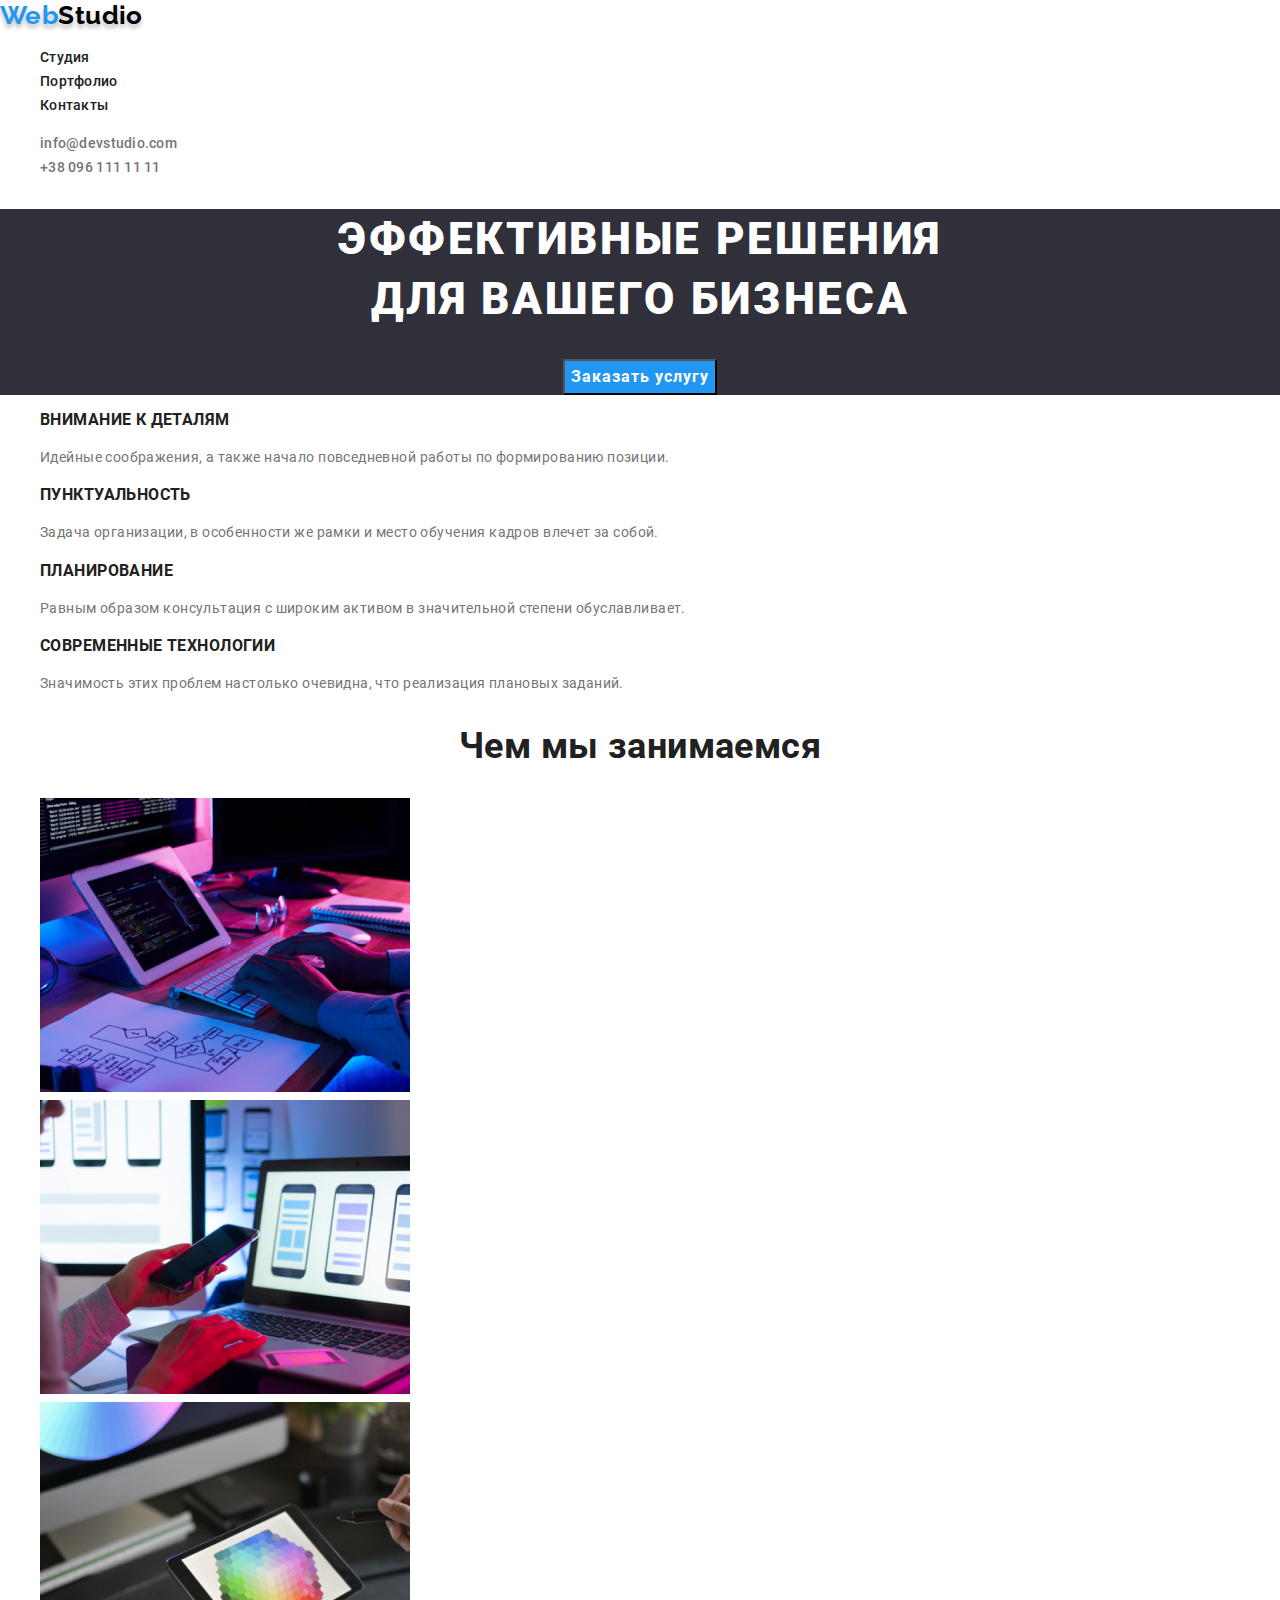
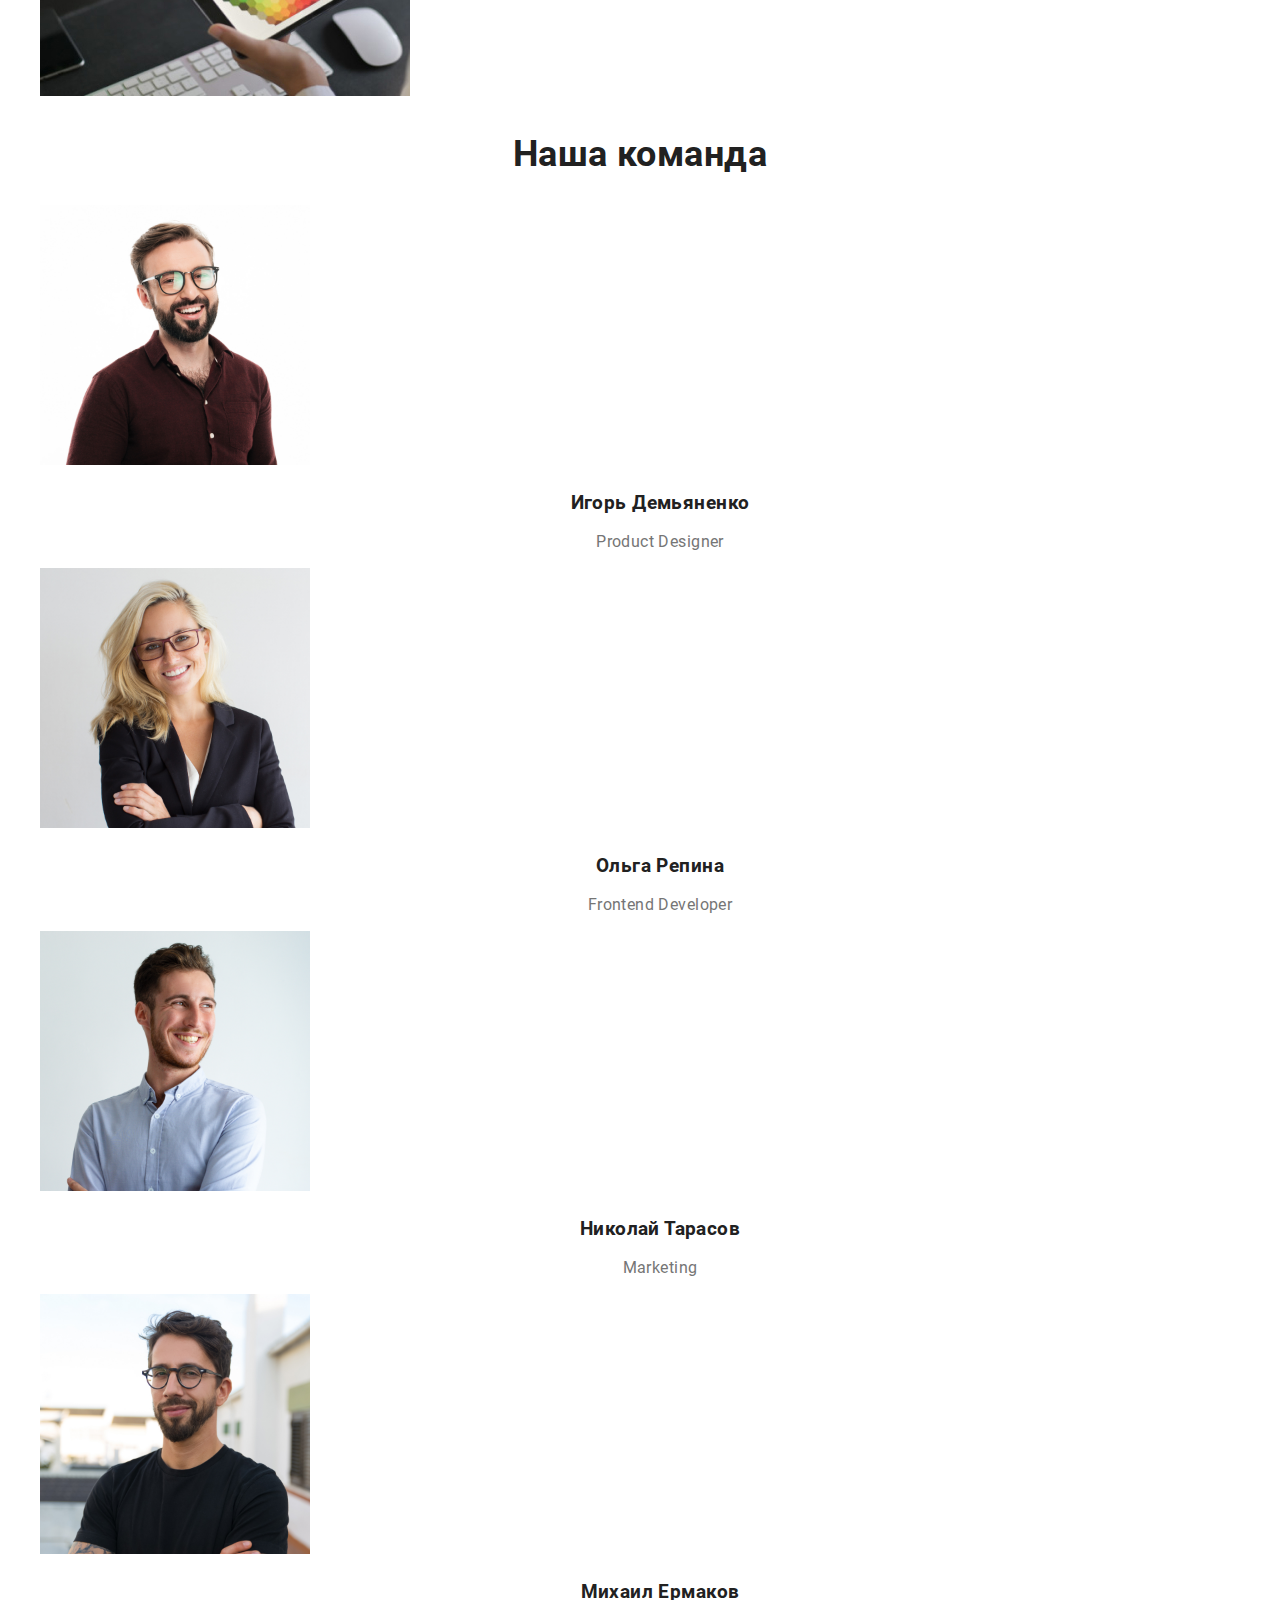
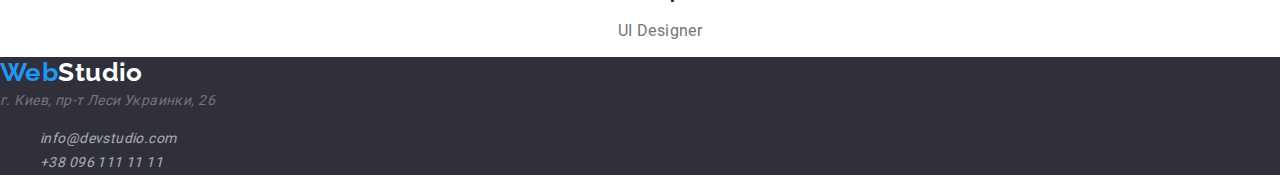
==== index.html @ 76f799db "Скопировал файлы из дз-2" ====
<!DOCTYPE html>
<html lang="ru">
  <head>
    <meta charset="UTF-8" />
    <meta name="viewport" content="width=device-width, initial-scale=1.0" />
    <title>Студия</title>
    <link href="https://fonts.googleapis.com/css2?family=Raleway:wght@700&display=swap" rel="stylesheet">
    <link rel="stylesheet" href="https://cdnjs.cloudflare.com/ajax/libs/modern-normalize/1.0.0/modern-normalize.min.css">
    <link rel="stylesheet" href="./css/styles.css">
  </head>

  <body>
    <!-- Шапка -->
    <header>
      <!-- Основная навигация -->
      <nav>
        <a class="logo header-logo" href="./index.html" lang="en"><span class="logo-part">Web</span>Studio</a>
        <ul class="menu list"> 
          <li class="menu-item"><a class="link menu-link" href="./index.html">Студия</a></li>
          <li class="menu-item"><a class="link menu-link" href="./portfolio.html">Портфолио</a></li>
          <li class="menu-item"><a class="link menu-link" href="">Контакты</a></li>
        </ul>
      </nav>
      <!-- Контакты -->
      <ul class="list">
        <li><a class="link header-contacts-links" href="mailto:info@devstudio.com">info@devstudio.com</a></li>
        <li><a class="link header-contacts-links" href="tel:+380961111111">+38 096 111 11 11</a></li>
      </ul>
    </header>
    <main>
      <!-- Заголовок -->
      <section class="hero-section">
        <h1 class="title page-title">
          Эффективные решения <br />
          для вашего бизнеса
        </h1>
        <button class="btn order-btn" type="button">Заказать услугу</button>
      </section>
      <!-- Преимущества -->
      <section>
        <h2 hidden>Приемущества</h2>

        <ul class="benefits-list list">
          <li>
            <h3 class="title benefits-item-title">Внимание к деталям</h3>
            <p class="benefits-item">
              Идейные соображения, а также начало повседневной работы по
              формированию позиции.
            </p>
          </li>
          <li>
            <h3 class="title benefits-item-title">Пунктуальность</h3>
            <p class="benefits-item">
              Задача организации, в особенности же рамки и место обучения кадров
              влечет за собой.
            </p>
          </li>
          <li>
            <h3 class="title benefits-item-title">Планирование</h3>
            <p class="benefits-item">
              Равным образом консультация с широким активом в значительной
              степени обуславливает.
            </p>
          </li>
          <li>
            <h3 class="title benefits-item-title">Современные технологии</h3>
            <p class="benefits-item">
              Значимость этих проблем настолько очевидна, что реализация
              плановых заданий.
            </p>
          </li>
        </ul>
      </section>
      <!-- Описание деятельности -->
      <section>
        <h2 class="title section-title">Чем мы занимаемся</h2>
        <ul class="list">
          <li>
            <a href=""
              ><img
                src="./images/1.jpg"
                alt="Планшет с клавиатурой"
                width="370"
            /></a>
          </li>
          <li>
            <a  href=""
              ><img src="./images/2.jpg" alt="Ноутбук" width="370"
            /></a>
          </li>
          <li>
            <a href=""
              ><img src="./images/3.jpg" alt="Маленький планшет" width="370"
            /></a>
          </li>
        </ul>
      </section>
      <!-- Наша команда -->
      <section>
        <h2 class="title section-title">Наша команда</h2>
        <ul class="list">
          <li class="member-container">
            <a href="">
              <img
                src="./images/photo1.jpg"
                alt="Фото Игоря Демьяненко"
                width="270"
              />
            </a>
            <h3 class="title member-name">Игорь Демьяненко</h3>
            <p class="member-position" lang="en">Product Designer</p>
          </li>
          <li class="member-container">
            <a href="">
              <img
                src="./images/photo2.jpg"
                alt="Фото Ольги Репиной"
                width="270"
              />
            </a>
            <h3 class="title member-name">Ольга Репина</h3>
            <p class="member-position" lang="en">Frontend Developer</p>
          </li>
          <li class="member-container">
            <a href="">
              <img
                src="./images/photo3.jpg"
                alt="Фото Николая Тарасова"
                width="270"
              />
            </a>
            <h3 class="title member-name">Николай Тарасов</h3>
            <p class="member-position" lang="en">Marketing</p>
          </li>
          <li class="member-container">
            <a href="">
              <img
                src="./images/photo4.jpg"
                alt="Фото Михаила Ермакова"
                width="270"
              />
            </a>
            <h3 class="title member-name">Михаил Ермаков</h3>
            <p class="member-position" lang="en">UI Designer</p>
          </li>
        </ul>
      </section>
    </main>
    <!-- Подвал -->
    <footer class="footer">
      <!-- Логотип -->
      <a class="logo footer-logo" href="./index.html" lang="en"><span class="logo-part">Web</span>Studio</a>
      <!-- Контакты -->
      <address>г. Киев, пр-т Леси Украинки, 26
        <ul class="list">
          <li><a class="link footer-contacts-links" href="mailto:info@devstudio.com">info@devstudio.com</a></li>
          <li><a class="link footer-contacts-links" href="tel:+380961111111">+38 096 111 11 11</a></li>
        </ul>
      </address>
    </footer>
  </body>
</html>
---- css/styles.css ----
@font-face {
  font-family: 'Roboto';
  font-style: normal;
  font-weight: 400;
  src: url('../fonts/roboto/roboto-v20-latin_cyrillic-regular.eot');
  src: local('Roboto'), local('Roboto-Regular'),
    url('../fonts/roboto/roboto-v20-latin_cyrillic-regular.eot?#iefix')
      format('embedded-opentype'),
    url('../fonts/roboto/roboto-v20-latin_cyrillic-regular.woff2')
      format('woff2'),
    url('../fonts/roboto/roboto-v20-latin_cyrillic-regular.woff') format('woff'),
    url('../fonts/roboto/roboto-v20-latin_cyrillic-regular.ttf')
      format('truetype'),
    url('../fonts/roboto/roboto-v20-latin_cyrillic-regular.svg#Roboto')
      format('svg');
}
@font-face {
  font-family: 'Roboto';
  font-style: normal;
  font-weight: 500;
  src: url('../fonts/roboto/roboto-v20-latin_cyrillic-500.eot');
  src: local('Roboto Medium'), local('Roboto-Medium'),
    url('../fonts/roboto/roboto-v20-latin_cyrillic-500.eot?#iefix')
      format('embedded-opentype'),
    url('../fonts/roboto/roboto-v20-latin_cyrillic-500.woff2') format('woff2'),
    url('../fonts/roboto/roboto-v20-latin_cyrillic-500.woff') format('woff'),
    url('../fonts/roboto/roboto-v20-latin_cyrillic-500.ttf') format('truetype'),
    url('../fonts/roboto/roboto-v20-latin_cyrillic-500.svg#Roboto')
      format('svg');
}
@font-face {
  font-family: 'Roboto';
  font-style: normal;
  font-weight: 700;
  src: url('../fonts/roboto/roboto-v20-latin_cyrillic-700.eot');
  src: local('Roboto Bold'), local('Roboto-Bold'),
    url('../fonts/roboto/roboto-v20-latin_cyrillic-700.eot?#iefix')
      format('embedded-opentype'),
    url('../fonts/roboto/roboto-v20-latin_cyrillic-700.woff2') format('woff2'),
    url('../fonts/roboto/roboto-v20-latin_cyrillic-700.woff') format('woff'),
    url('../fonts/roboto/roboto-v20-latin_cyrillic-700.ttf') format('truetype'),
    url('../fonts/roboto/roboto-v20-latin_cyrillic-700.svg#Roboto')
      format('svg');
}
@font-face {
  font-family: 'Roboto';
  font-style: normal;
  font-weight: 900;
  src: url('../fonts/roboto/roboto-v20-latin_cyrillic-900.eot');
  src: local('Roboto Black'), local('Roboto-Black'),
    url('../fonts/roboto/roboto-v20-latin_cyrillic-900.eot?#iefix')
      format('embedded-opentype'),
    url('../fonts/roboto/roboto-v20-latin_cyrillic-900.woff2') format('woff2'),
    url('../fonts/roboto/roboto-v20-latin_cyrillic-900.woff') format('woff'),
    url('../fonts/roboto/roboto-v20-latin_cyrillic-900.ttf') format('truetype'),
    url('../fonts/roboto/roboto-v20-latin_cyrillic-900.svg#Roboto')
      format('svg');
}
:root {
  --main-text-cl: #757575;
  --accent-cl: #2196f3;
  --black: #212121;
  --white: #ffffff;
  --dark-bg: #2f303a;
}
body {
  font-family: Roboto, sans-serif;
  font-size: 14px;
  line-height: 1.71;
  letter-spacing: 0.03em;
  color: var(--main-text-cl);
}
.member-container {
  font-size: 16px;
}
.member-position {
  line-height: 1.186;
  text-align: center;
}
.member-name {
  font-weight: 500;
  line-height: 1.188;
}
.portfolio-item-text {
  font-size: 16px;
  line-height: 1.875;
}
.logo {
  font-family: Raleway, sans-serif;
  font-style: normal;
  font-weight: 700;
  font-size: 26px;
  line-height: 1.192;
  text-decoration: none;
}
.logo-part {
  color: var(--accent-cl);
}
.header-logo {
  color: #000000;
  text-shadow: 0px 4px 4px rgba(0, 0, 0, 0.25);
}
.footer-logo {
  color: #ffffff;
}
.list {
  list-style: none;
}
.link {
  text-decoration: none;
  font-weight: 500;
  line-height: 1.143;
  letter-spacing: 0.02em;
  color: inherit;
}
.link:hover,
.link:focus {
  color: var(--accent-cl);
}
.menu-link {
  color: var(--black);
}
.footer-contacts-links {
  font-weight: 400;
  line-height: 1.714;
  letter-spacing: inherit;
  color: rgba(255, 255, 255, 0.6);
}
.title {
  font-weight: 700;
  color: var(--black);
  text-align: center;
}
.page-title {
  font-weight: 900;
  font-size: 44px;
  line-height: 1.364;
  letter-spacing: 0.06em;
  text-transform: uppercase;
  color: var(--white);
}
.section-title {
  font-size: 36px;
  line-height: 1.166;
}
.benefits-item-title {
  line-height: 1.143;
  text-transform: uppercase;
  text-align: left;
}
.portfolio-item-title {
  font-size: 18px;
  line-height: 2;
  text-align: left;
  letter-spacing: 0.06em;
}
.btn {
  font-family: inherit;
  font-size: 16px;
  text-align: center;
}
.order-btn {
  font-weight: 700;
  line-height: 1.875;
  background-color: var(--accent-cl);
  letter-spacing: 0.06em;
  color: var(--white);
}
.portfolio-btn {
  font-weight: 500;
  line-height: 1.62;
  letter-spacing: inherit;
  color: var(--black);
  background: #f5f4fa;
}
.portfolio-btn:hover,
.portfolio-btn:focus {
  color: var(--white);
  background-color: var(--accent-cl);
}
.footer {
  background-color: var(--dark-bg);
}
.hero-section {
  background-color: var(--dark-bg);
  text-align: center;
}
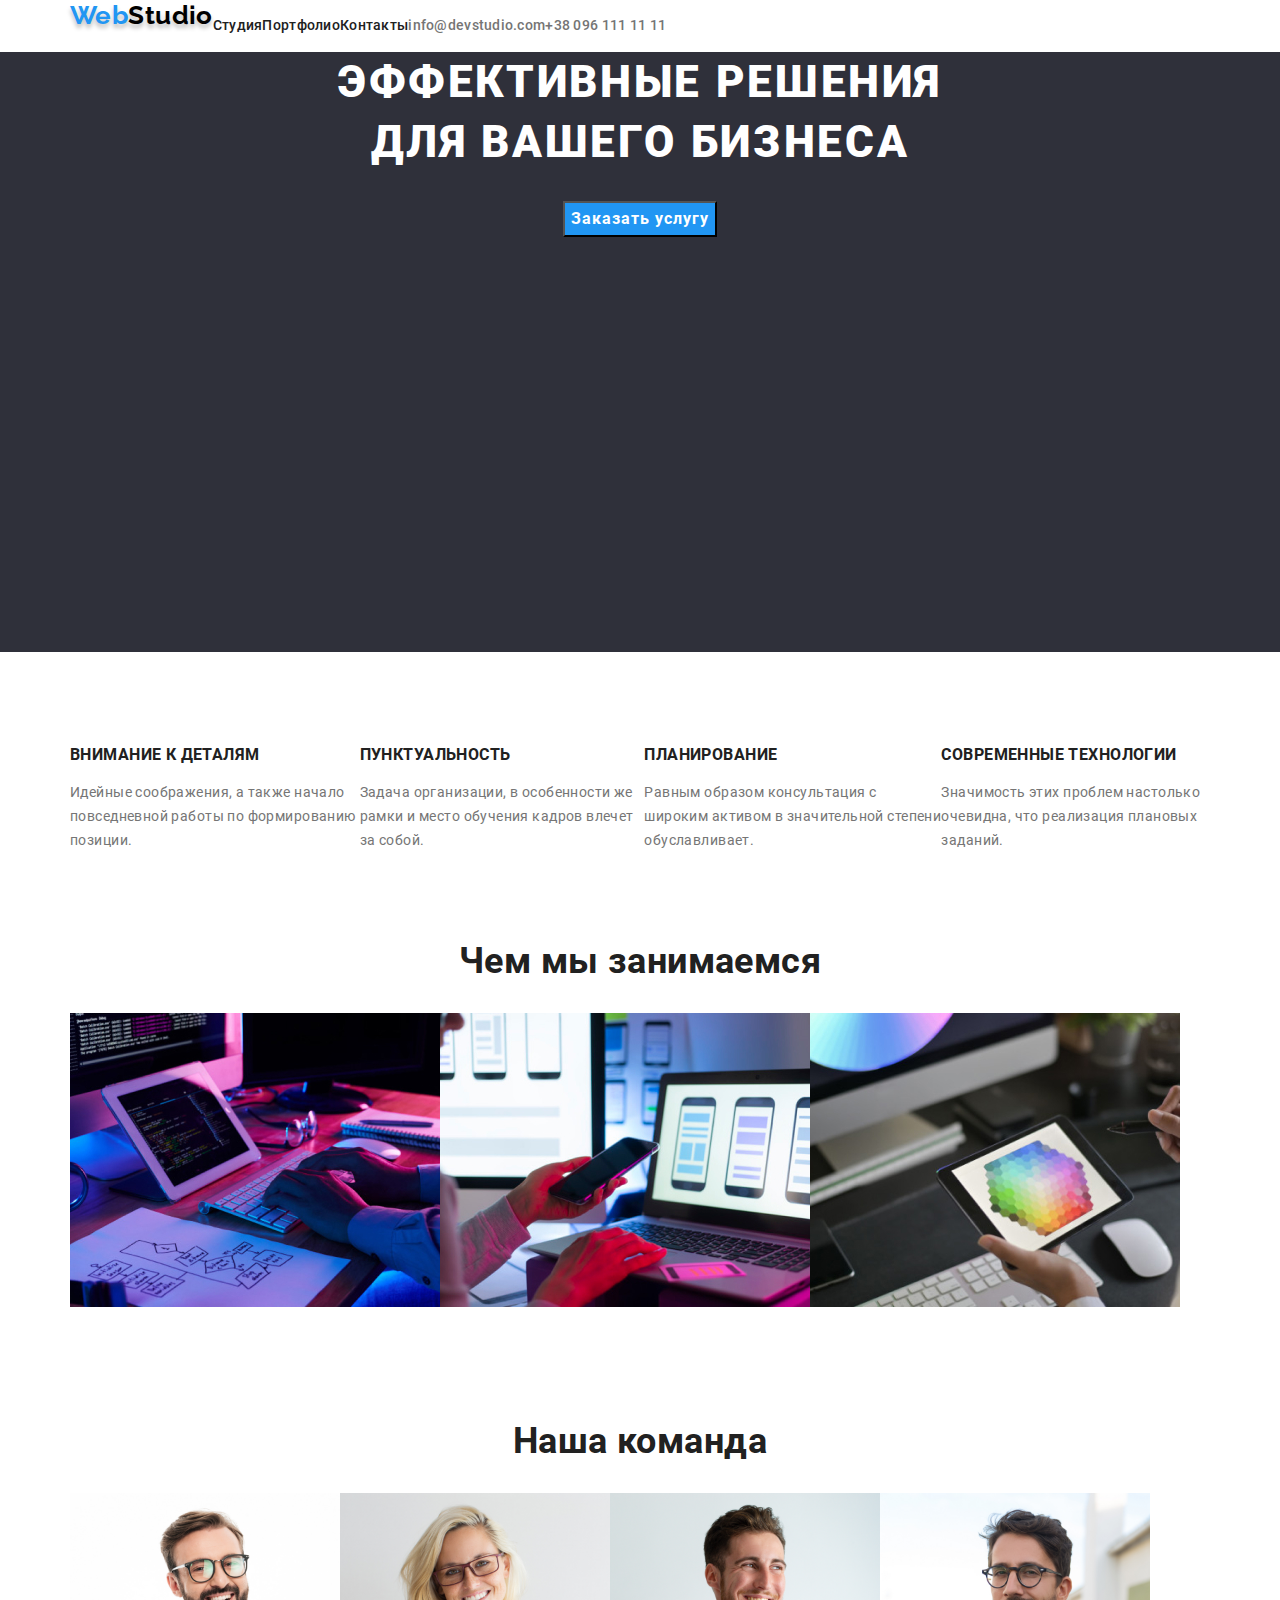
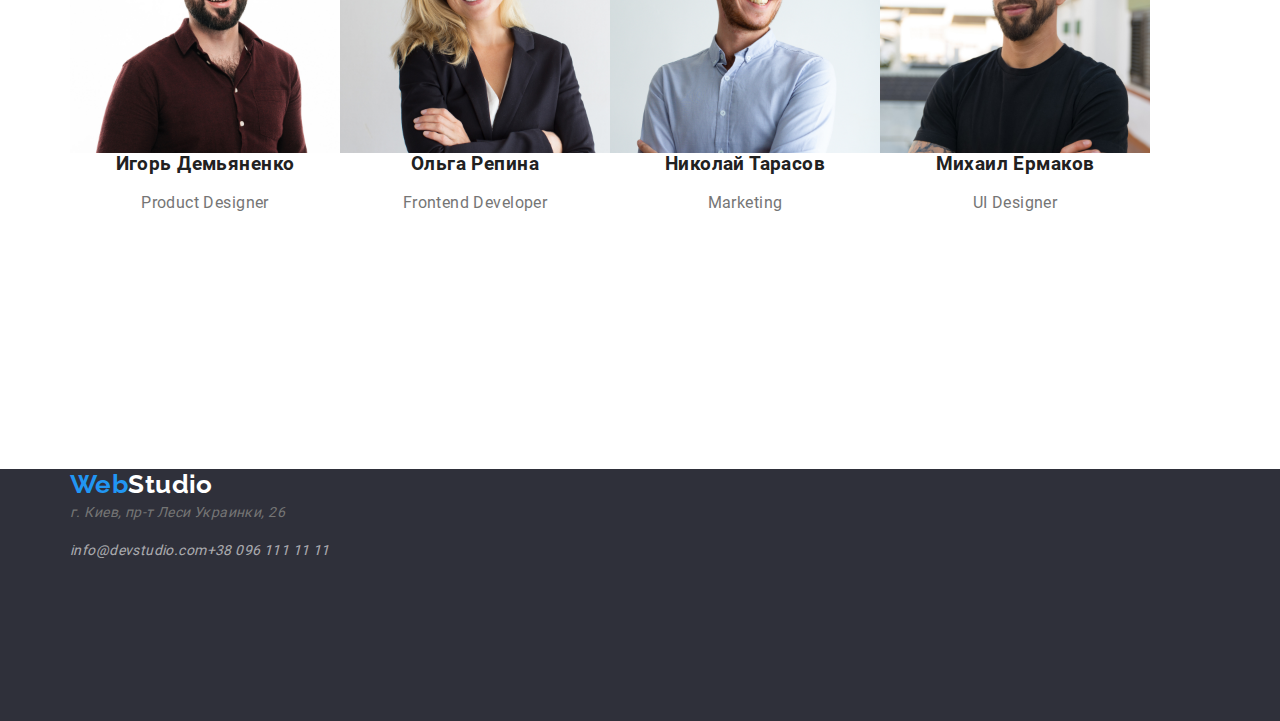
==== commit 62b1592c: "Paddings & Margins" ====
--- a/index.html
+++ b/index.html
@@ -12,151 +12,145 @@
   <body>
     <!-- Шапка -->
     <header>
-      <!-- Основная навигация -->
-      <nav>
-        <a class="logo header-logo" href="./index.html" lang="en"><span class="logo-part">Web</span>Studio</a>
-        <ul class="menu list"> 
-          <li class="menu-item"><a class="link menu-link" href="./index.html">Студия</a></li>
-          <li class="menu-item"><a class="link menu-link" href="./portfolio.html">Портфолио</a></li>
-          <li class="menu-item"><a class="link menu-link" href="">Контакты</a></li>
-        </ul>
-      </nav>
-      <!-- Контакты -->
-      <ul class="list">
-        <li><a class="link header-contacts-links" href="mailto:info@devstudio.com">info@devstudio.com</a></li>
-        <li><a class="link header-contacts-links" href="tel:+380961111111">+38 096 111 11 11</a></li>
-      </ul>
+      <div class="main-container">
+        <!-- Основная навигация -->
+        <div class="header">
+          <nav class="navigation">
+            <a class="logo header-logo" href="./index.html" lang="en"><span class="logo-part">Web</span>Studio</a>
+            <ul class="menu list">
+              <li class="menu-item"><a class="link menu-link" href="./index.html">Студия</a></li>
+              <li class="menu-item"><a class="link menu-link" href="./portfolio.html">Портфолио</a></li>
+              <li class="menu-item"><a class="link menu-link" href="">Контакты</a></li>
+            </ul>
+          </nav>
+          <!-- Контакты -->
+          <ul class="list">
+            <li><a class="link header-contacts-links" href="mailto:info@devstudio.com">info@devstudio.com</a></li>
+            <li><a class="link header-contacts-links" href="tel:+380961111111">+38 096 111 11 11</a></li>
+          </ul>
+        </div>
+      </div>
+      
     </header>
     <main>
       <!-- Заголовок -->
       <section class="hero-section">
-        <h1 class="title page-title">
-          Эффективные решения <br />
-          для вашего бизнеса
-        </h1>
-        <button class="btn order-btn" type="button">Заказать услугу</button>
+        <div class="main-container">
+          <h1 class="title page-title">
+            Эффективные решения <br />
+            для вашего бизнеса
+          </h1>
+          <button class="btn order-btn" type="button">Заказать услугу</button>
+        </div>
       </section>
-      <!-- Преимущества -->
-      <section>
-        <h2 hidden>Приемущества</h2>
-
-        <ul class="benefits-list list">
-          <li>
-            <h3 class="title benefits-item-title">Внимание к деталям</h3>
-            <p class="benefits-item">
-              Идейные соображения, а также начало повседневной работы по
-              формированию позиции.
-            </p>
-          </li>
-          <li>
-            <h3 class="title benefits-item-title">Пунктуальность</h3>
-            <p class="benefits-item">
-              Задача организации, в особенности же рамки и место обучения кадров
-              влечет за собой.
-            </p>
-          </li>
-          <li>
-            <h3 class="title benefits-item-title">Планирование</h3>
-            <p class="benefits-item">
-              Равным образом консультация с широким активом в значительной
-              степени обуславливает.
-            </p>
-          </li>
-          <li>
-            <h3 class="title benefits-item-title">Современные технологии</h3>
-            <p class="benefits-item">
-              Значимость этих проблем настолько очевидна, что реализация
-              плановых заданий.
-            </p>
-          </li>
-        </ul>
+          <!-- Преимущества -->
+      <section class="benefits-section">
+        <div class="main-container">
+          <h2 hidden>Приемущества</h2>
+          
+          <ul class="benefits-list list">
+            <li>
+              <h3 class="title benefits-item-title">Внимание к деталям</h3>
+              <p class="benefits-item">
+                Идейные соображения, а также начало повседневной работы по
+                формированию позиции.
+              </p>
+            </li>
+            <li>
+              <h3 class="title benefits-item-title">Пунктуальность</h3>
+              <p class="benefits-item">
+                Задача организации, в особенности же рамки и место обучения кадров
+                влечет за собой.
+              </p>
+            </li>
+            <li>
+              <h3 class="title benefits-item-title">Планирование</h3>
+              <p class="benefits-item">
+                Равным образом консультация с широким активом в значительной
+                степени обуславливает.
+              </p>
+            </li>
+            <li>
+              <h3 class="title benefits-item-title">Современные технологии</h3>
+              <p class="benefits-item">
+                Значимость этих проблем настолько очевидна, что реализация
+                плановых заданий.
+              </p>
+            </li>
+          </ul>
       </section>
       <!-- Описание деятельности -->
-      <section>
-        <h2 class="title section-title">Чем мы занимаемся</h2>
-        <ul class="list">
-          <li>
-            <a href=""
-              ><img
-                src="./images/1.jpg"
-                alt="Планшет с клавиатурой"
-                width="370"
-            /></a>
-          </li>
-          <li>
-            <a  href=""
-              ><img src="./images/2.jpg" alt="Ноутбук" width="370"
-            /></a>
-          </li>
-          <li>
-            <a href=""
-              ><img src="./images/3.jpg" alt="Маленький планшет" width="370"
-            /></a>
-          </li>
-        </ul>
+      <section class="duty-section">
+        <div class="main-container">
+            <h2 class="title section-title">Чем мы занимаемся</h2>
+            <ul class="list">
+              <li>
+                <a href=""><img src="./images/1.jpg" alt="Планшет с клавиатурой" width="370" /></a>
+              </li>
+              <li>
+                <a href=""><img src="./images/2.jpg" alt="Ноутбук" width="370" /></a>
+              </li>
+              <li>
+                <a href=""><img src="./images/3.jpg" alt="Маленький планшет" width="370" /></a>
+              </li>
+            </ul>
+        </div>
+      
       </section>
+      </div>
+
       <!-- Наша команда -->
-      <section>
-        <h2 class="title section-title">Наша команда</h2>
-        <ul class="list">
-          <li class="member-container">
-            <a href="">
-              <img
-                src="./images/photo1.jpg"
-                alt="Фото Игоря Демьяненко"
-                width="270"
-              />
-            </a>
-            <h3 class="title member-name">Игорь Демьяненко</h3>
-            <p class="member-position" lang="en">Product Designer</p>
-          </li>
-          <li class="member-container">
-            <a href="">
-              <img
-                src="./images/photo2.jpg"
-                alt="Фото Ольги Репиной"
-                width="270"
-              />
-            </a>
-            <h3 class="title member-name">Ольга Репина</h3>
-            <p class="member-position" lang="en">Frontend Developer</p>
-          </li>
-          <li class="member-container">
-            <a href="">
-              <img
-                src="./images/photo3.jpg"
-                alt="Фото Николая Тарасова"
-                width="270"
-              />
-            </a>
-            <h3 class="title member-name">Николай Тарасов</h3>
-            <p class="member-position" lang="en">Marketing</p>
-          </li>
-          <li class="member-container">
-            <a href="">
-              <img
-                src="./images/photo4.jpg"
-                alt="Фото Михаила Ермакова"
-                width="270"
-              />
-            </a>
-            <h3 class="title member-name">Михаил Ермаков</h3>
-            <p class="member-position" lang="en">UI Designer</p>
-          </li>
-        </ul>
+      <section class="team-section">
+        <div class="main-container">
+          <h2 class="title section-title">Наша команда</h2>
+          <ul class="list">
+            <li class="member-container">
+              <a href="">
+                <img src="./images/photo1.jpg" alt="Фото Игоря Демьяненко" width="270" />
+              </a>
+              <h3 class="title member-name">Игорь Демьяненко</h3>
+              <p class="member-position" lang="en">Product Designer</p>
+            </li>
+            <li class="member-container">
+              <a href="">
+                <img src="./images/photo2.jpg" alt="Фото Ольги Репиной" width="270" />
+              </a>
+              <h3 class="title member-name">Ольга Репина</h3>
+              <p class="member-position" lang="en">Frontend Developer</p>
+            </li>
+            <li class="member-container">
+              <a href="">
+                <img src="./images/photo3.jpg" alt="Фото Николая Тарасова" width="270" />
+              </a>
+              <h3 class="title member-name">Николай Тарасов</h3>
+              <p class="member-position" lang="en">Marketing</p>
+            </li>
+            <li class="member-container">
+              <a href="">
+                <img src="./images/photo4.jpg" alt="Фото Михаила Ермакова" width="270" />
+              </a>
+              <h3 class="title member-name">Михаил Ермаков</h3>
+              <p class="member-position" lang="en">UI Designer</p>
+            </li>
+          </ul>
+        </div>
+        
       </section>
     </main>
     <!-- Подвал -->
     <footer class="footer">
-      <!-- Логотип -->
-      <a class="logo footer-logo" href="./index.html" lang="en"><span class="logo-part">Web</span>Studio</a>
-      <!-- Контакты -->
-      <address>г. Киев, пр-т Леси Украинки, 26
-        <ul class="list">
-          <li><a class="link footer-contacts-links" href="mailto:info@devstudio.com">info@devstudio.com</a></li>
-          <li><a class="link footer-contacts-links" href="tel:+380961111111">+38 096 111 11 11</a></li>
-        </ul>
-      </address>
-    </footer>
+      <div class="main-container">
+        <!-- Логотип -->
+        <a class="logo footer-logo" href="./index.html" lang="en"><span class="logo-part">Web</span>Studio</a>
+        <!-- Контакты -->
+        <address>г. Киев, пр-т Леси Украинки, 26
+          <ul class="list">
+            <li><a class="link footer-contacts-links" href="mailto:info@devstudio.com">info@devstudio.com</a></li>
+            <li><a class="link footer-contacts-links" href="tel:+380961111111">+38 096 111 11 11</a></li>
+          </ul>
+        </address>
+        </footer>
+      </div>
+      
   </body>
 </html>
--- a/css/styles.css
+++ b/css/styles.css
@@ -56,6 +56,28 @@
     url('../fonts/roboto/roboto-v20-latin_cyrillic-900.svg#Roboto')
       format('svg');
 }
+html {
+  box-sizing: border-box;
+}
+*,
+*::before,
+*::after {
+  box-sizing: inherit;
+}
+img {
+  display: block;
+  max-width: 100%;
+  height: auto;
+}
+h1,
+h2,
+h3,
+h4,
+h5,
+h6,
+p {
+  margin-top: 0;
+}
 :root {
   --main-text-cl: #757575;
   --accent-cl: #2196f3;
@@ -64,12 +86,49 @@
   --dark-bg: #2f303a;
 }
 body {
+  margin: 0px;
   font-family: Roboto, sans-serif;
   font-size: 14px;
   line-height: 1.71;
   letter-spacing: 0.03em;
   color: var(--main-text-cl);
 }
+.main-container {
+  width: 1170px;
+  margin-right: auto;
+  margin-left: auto;
+  padding-right: 15px;
+  padding-left: 15px;
+}
+.header {
+  display: flex;
+  flex-direction: row;
+}
+.navigation {
+  display: flex;
+}
+.hero-section {
+  background-color: var(--dark-bg);
+  text-align: center;
+  height: 600px;
+  margin-bottom: 94px;
+}
+.benefits-section {
+  height: 101px;
+  margin-bottom: 94px;
+}
+.duty-section {
+  height: 386px;
+  margin-bottom: 94px;
+}
+.team-section {
+  height: 648px;
+  margin-bottom: 0px;
+}
+.footer {
+  height: 252px;
+  background-color: var(--dark-bg);
+}
 .member-container {
   font-size: 16px;
 }
@@ -104,7 +163,9 @@
   color: #ffffff;
 }
 .list {
+  display: flex;
   list-style: none;
+  padding: 0px;
 }
 .link {
   text-decoration: none;
@@ -155,6 +216,7 @@
   letter-spacing: 0.06em;
 }
 .btn {
+  display: inline-block;
   font-family: inherit;
   font-size: 16px;
   text-align: center;
@@ -178,10 +240,3 @@
   color: var(--white);
   background-color: var(--accent-cl);
 }
-.footer {
-  background-color: var(--dark-bg);
-}
-.hero-section {
-  background-color: var(--dark-bg);
-  text-align: center;
-}
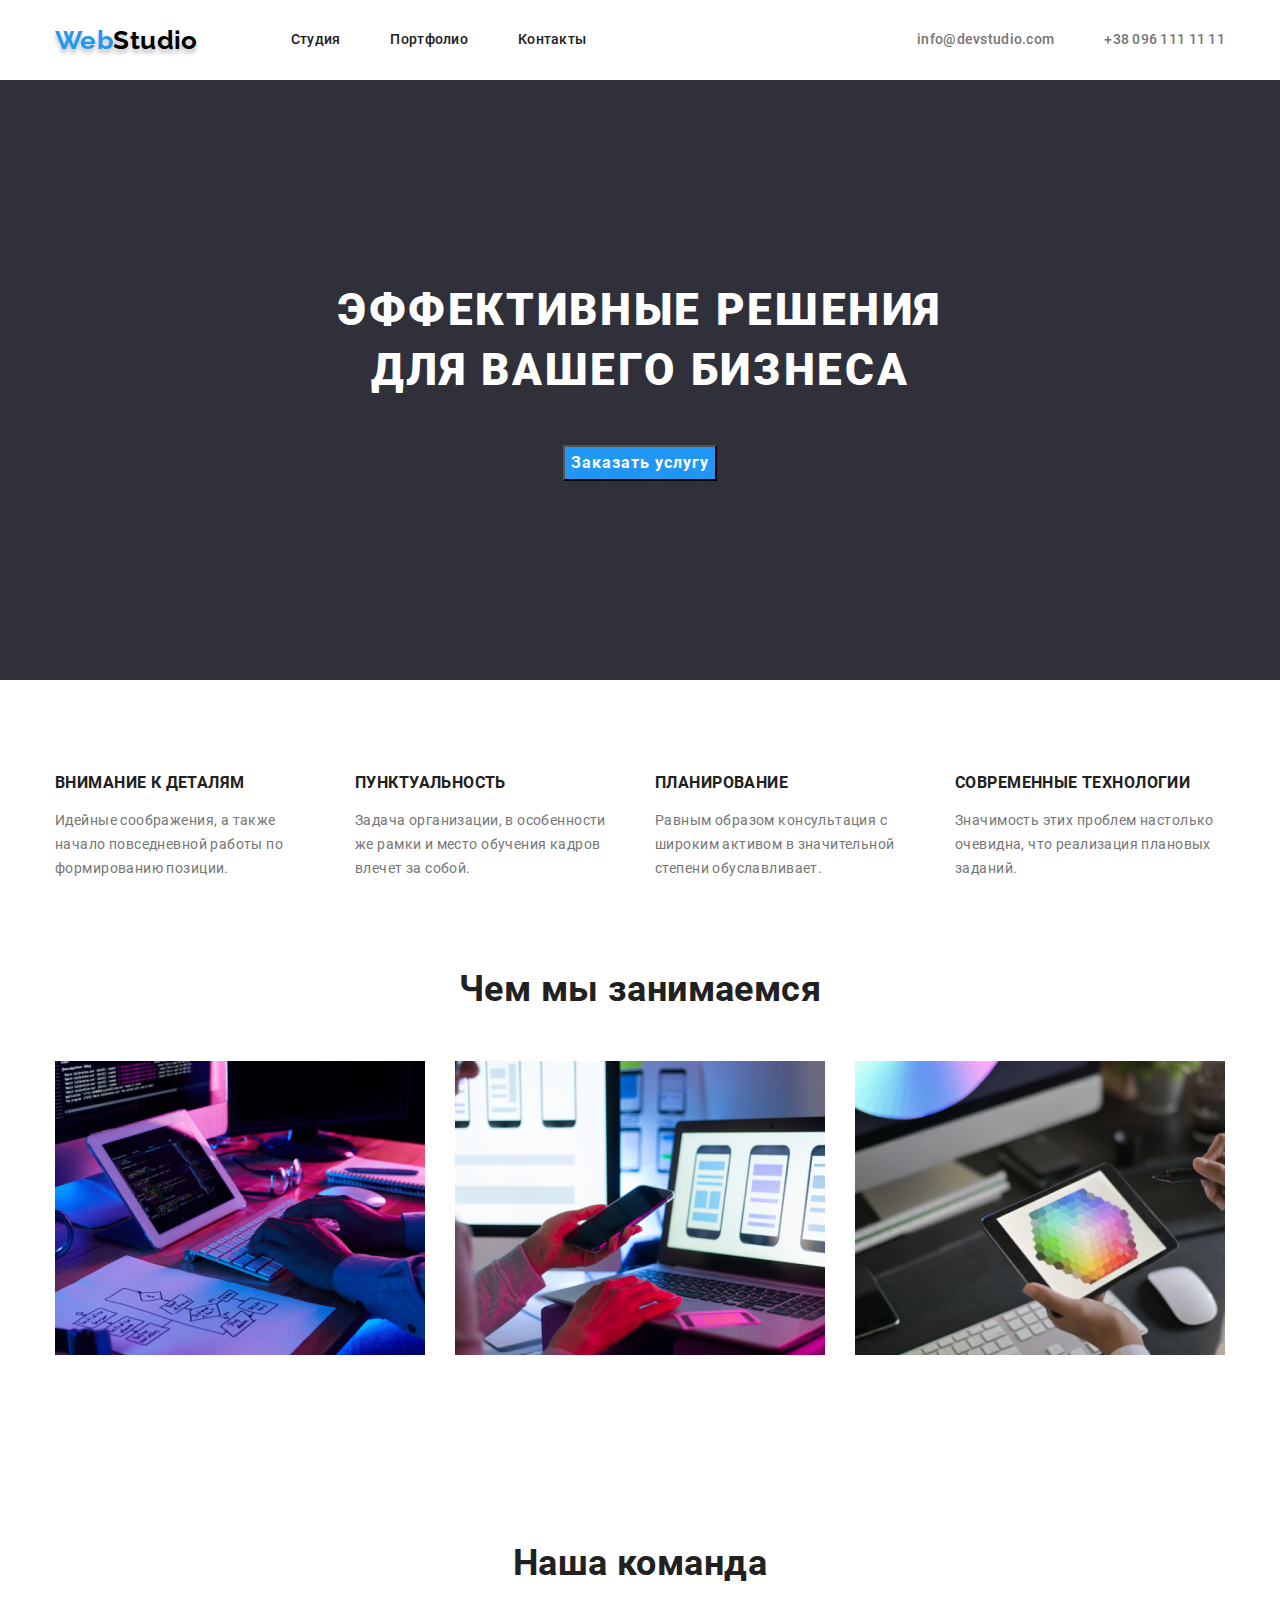
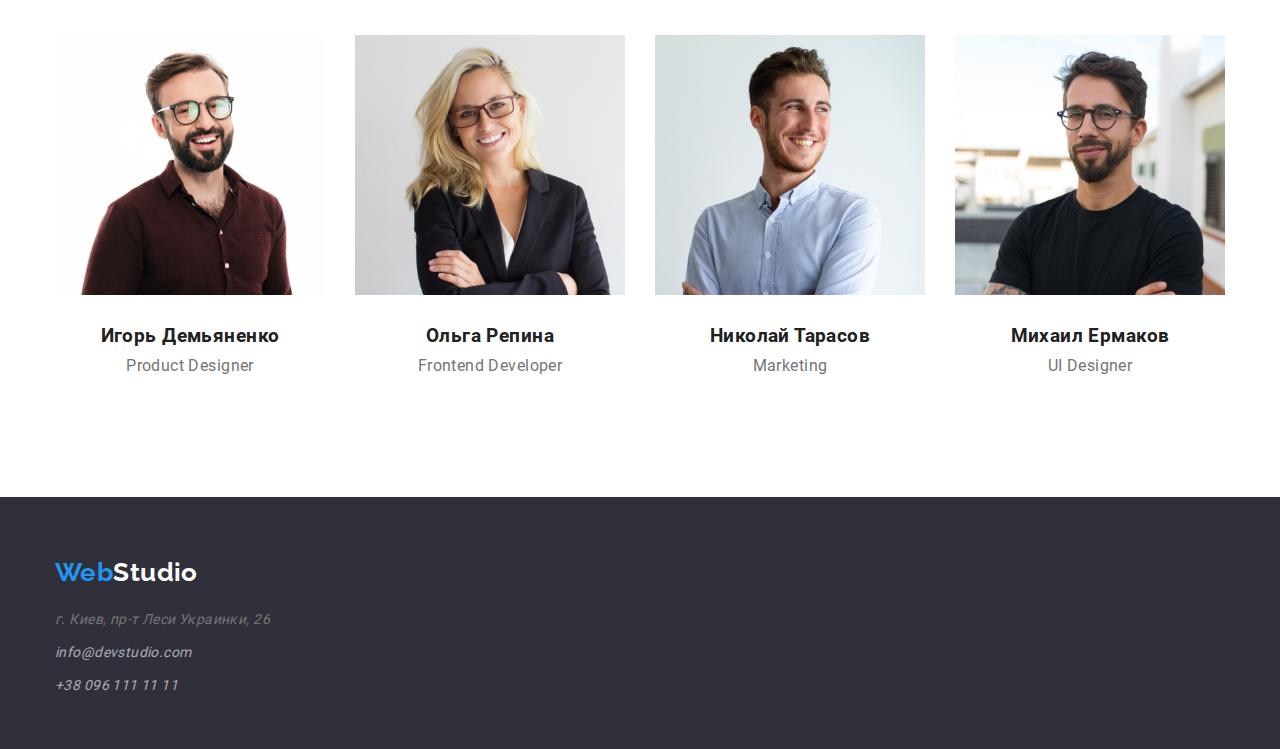
==== commit 3fcc858e: "Черновик-1" ====
--- a/index.html
+++ b/index.html
@@ -12,9 +12,8 @@
   <body>
     <!-- Шапка -->
     <header>
-      <div class="main-container">
+      <div class="container header">
         <!-- Основная навигация -->
-        <div class="header">
           <nav class="navigation">
             <a class="logo header-logo" href="./index.html" lang="en"><span class="logo-part">Web</span>Studio</a>
             <ul class="menu list">
@@ -24,18 +23,17 @@
             </ul>
           </nav>
           <!-- Контакты -->
-          <ul class="list">
-            <li><a class="link header-contacts-links" href="mailto:info@devstudio.com">info@devstudio.com</a></li>
-            <li><a class="link header-contacts-links" href="tel:+380961111111">+38 096 111 11 11</a></li>
+          <ul class="list header-contacts">
+            <li class="contacts-item"><a class="link header-contacts-links" href="mailto:info@devstudio.com">info@devstudio.com</a></li>
+            <li class="contacts-item"><a class="link header-contacts-links" href="tel:+380961111111">+38 096 111 11 11</a></li>
           </ul>
         </div>
-      </div>
       
     </header>
     <main>
       <!-- Заголовок -->
       <section class="hero-section">
-        <div class="main-container">
+        <div class="container hero-container">
           <h1 class="title page-title">
             Эффективные решения <br />
             для вашего бизнеса
@@ -45,32 +43,32 @@
       </section>
           <!-- Преимущества -->
       <section class="benefits-section">
-        <div class="main-container">
+        <div class="container">
           <h2 hidden>Приемущества</h2>
           
           <ul class="benefits-list list">
-            <li>
+            <li class="item">
               <h3 class="title benefits-item-title">Внимание к деталям</h3>
               <p class="benefits-item">
                 Идейные соображения, а также начало повседневной работы по
                 формированию позиции.
               </p>
             </li>
-            <li>
+            <li class="item">
               <h3 class="title benefits-item-title">Пунктуальность</h3>
               <p class="benefits-item">
                 Задача организации, в особенности же рамки и место обучения кадров
                 влечет за собой.
               </p>
             </li>
-            <li>
+            <li class="item">
               <h3 class="title benefits-item-title">Планирование</h3>
               <p class="benefits-item">
                 Равным образом консультация с широким активом в значительной
                 степени обуславливает.
               </p>
             </li>
-            <li>
+            <li class="item">
               <h3 class="title benefits-item-title">Современные технологии</h3>
               <p class="benefits-item">
                 Значимость этих проблем настолько очевидна, что реализация
@@ -81,16 +79,16 @@
       </section>
       <!-- Описание деятельности -->
       <section class="duty-section">
-        <div class="main-container">
-            <h2 class="title section-title">Чем мы занимаемся</h2>
-            <ul class="list">
-              <li>
+        <div class="container">
+            <h2 class="title section-title duty-title">Чем мы занимаемся</h2>
+            <ul class="duty-list list">
+              <li class="item">
                 <a href=""><img src="./images/1.jpg" alt="Планшет с клавиатурой" width="370" /></a>
               </li>
-              <li>
+              <li class="item">
                 <a href=""><img src="./images/2.jpg" alt="Ноутбук" width="370" /></a>
               </li>
-              <li>
+              <li class="item">
                 <a href=""><img src="./images/3.jpg" alt="Маленький планшет" width="370" /></a>
               </li>
             </ul>
@@ -101,33 +99,33 @@
 
       <!-- Наша команда -->
       <section class="team-section">
-        <div class="main-container">
-          <h2 class="title section-title">Наша команда</h2>
-          <ul class="list">
-            <li class="member-container">
-              <a href="">
-                <img src="./images/photo1.jpg" alt="Фото Игоря Демьяненко" width="270" />
+        <div class="container">
+          <h2 class="title section-title team-title">Наша команда</h2>
+          <ul class="list members-list">
+            <li class="member-item">
+              <a href="" >
+                <img class="member-foto" src="./images/photo1.jpg" alt="Фото Игоря Демьяненко" width="270" />
               </a>
               <h3 class="title member-name">Игорь Демьяненко</h3>
               <p class="member-position" lang="en">Product Designer</p>
             </li>
-            <li class="member-container">
+            <li class="member-item">
               <a href="">
-                <img src="./images/photo2.jpg" alt="Фото Ольги Репиной" width="270" />
+                <img class="member-foto" src="./images/photo2.jpg" alt="Фото Ольги Репиной" width="270" />
               </a>
               <h3 class="title member-name">Ольга Репина</h3>
               <p class="member-position" lang="en">Frontend Developer</p>
             </li>
-            <li class="member-container">
+            <li class="member-item">
               <a href="">
-                <img src="./images/photo3.jpg" alt="Фото Николая Тарасова" width="270" />
+                <img class="member-foto" src="./images/photo3.jpg" alt="Фото Николая Тарасова" width="270" />
               </a>
               <h3 class="title member-name">Николай Тарасов</h3>
               <p class="member-position" lang="en">Marketing</p>
             </li>
-            <li class="member-container">
+            <li class="member-item">
               <a href="">
-                <img src="./images/photo4.jpg" alt="Фото Михаила Ермакова" width="270" />
+                <img class="member-foto" src="./images/photo4.jpg" alt="Фото Михаила Ермакова" width="270" />
               </a>
               <h3 class="title member-name">Михаил Ермаков</h3>
               <p class="member-position" lang="en">UI Designer</p>
@@ -139,14 +137,14 @@
     </main>
     <!-- Подвал -->
     <footer class="footer">
-      <div class="main-container">
+      <div class="container">
         <!-- Логотип -->
         <a class="logo footer-logo" href="./index.html" lang="en"><span class="logo-part">Web</span>Studio</a>
         <!-- Контакты -->
-        <address>г. Киев, пр-т Леси Украинки, 26
-          <ul class="list">
-            <li><a class="link footer-contacts-links" href="mailto:info@devstudio.com">info@devstudio.com</a></li>
-            <li><a class="link footer-contacts-links" href="tel:+380961111111">+38 096 111 11 11</a></li>
+        <address><span class="adress">г. Киев, пр-т Леси Украинки, 26</span>
+          <ul class="list footer-contacts">
+            <li class="item"><a class="link footer-contacts-links" href="mailto:info@devstudio.com">info@devstudio.com</a></li>
+            <li class="item"><a class="link footer-contacts-links" href="tel:+380961111111">+38 096 111 11 11</a></li>
           </ul>
         </address>
         </footer>
--- a/css/styles.css
+++ b/css/styles.css
@@ -93,8 +93,14 @@
   letter-spacing: 0.03em;
   color: var(--main-text-cl);
 }
-.main-container {
-  width: 1170px;
+.list {
+  display: flex;
+  list-style: none;
+  padding: 0px;
+  margin: 0px;
+}
+.container {
+  width: 1200px;
   margin-right: auto;
   margin-left: auto;
   padding-right: 15px;
@@ -102,10 +108,25 @@
 }
 .header {
   display: flex;
-  flex-direction: row;
+  align-items: center;
+  height: 80px;
 }
 .navigation {
   display: flex;
+  align-items: center;
+}
+.menu-item:not(:last-child) {
+  margin-right: 50px;
+}
+.header-contacts {
+  margin-left: auto;
+}
+.contacts-item:not(:last-child) {
+  margin-right: 50px;
+}
+.hero-container {
+  padding-top: 200px;
+  padding-bottom: 200px;
 }
 .hero-section {
   background-color: var(--dark-bg);
@@ -114,22 +135,60 @@
   margin-bottom: 94px;
 }
 .benefits-section {
+  display: flex;
+  margin-top: 0px;
+  margin-bottom: 94px;
+}
+.benefits-list .item {
+  width: 270px;
   height: 101px;
-  margin-bottom: 94px;
+}
+.benefits-list .item:not(:last-child) {
+  margin-right: 30px;
 }
 .duty-section {
   height: 386px;
   margin-bottom: 94px;
 }
+.duty-list {
+  display: flex;
+  justify-content: center;
+}
+.duty-list .item:not(:last-child) {
+  margin-right: 30px;
+}
+.duty-title {
+  margin-bottom: 50px;
+}
 .team-section {
   height: 648px;
   margin-bottom: 0px;
 }
+.members-list {
+  display: flex;
+  justify-content: center;
+}
+.member-item:not(:last-child) {
+  margin-right: 30px;
+}
+.team-title {
+  padding-top: 94px;
+  margin-bottom: 50px;
+}
+.member-foto {
+  margin-bottom: 30px;
+}
+.member-name {
+  margin-bottom: 10px;
+}
+.member-position {
+  margin-bottom: 30px;
+}
 .footer {
   height: 252px;
   background-color: var(--dark-bg);
 }
-.member-container {
+.member-item {
   font-size: 16px;
 }
 .member-position {
@@ -156,17 +215,17 @@
   color: var(--accent-cl);
 }
 .header-logo {
+  margin-right: 93px;
   color: #000000;
   text-shadow: 0px 4px 4px rgba(0, 0, 0, 0.25);
 }
 .footer-logo {
-  color: #ffffff;
-}
-.list {
-  display: flex;
-  list-style: none;
-  padding: 0px;
-}
+  display: block;
+  color: var(--white);
+  padding-top: 60px;
+  margin-bottom: 20px;
+}
+
 .link {
   text-decoration: none;
   font-weight: 500;
@@ -187,12 +246,25 @@
   letter-spacing: inherit;
   color: rgba(255, 255, 255, 0.6);
 }
+.footer-contacts .item:not(:last-child) {
+  margin-bottom: 9px;
+}
+.footer-contacts {
+  display: block;
+  margin-bottom: 60px;
+}
+.adress {
+  display: block;
+  margin-bottom: 9px;
+}
 .title {
   font-weight: 700;
   color: var(--black);
   text-align: center;
 }
 .page-title {
+  margin-bottom: 45px;
+
   font-weight: 900;
   font-size: 44px;
   line-height: 1.364;
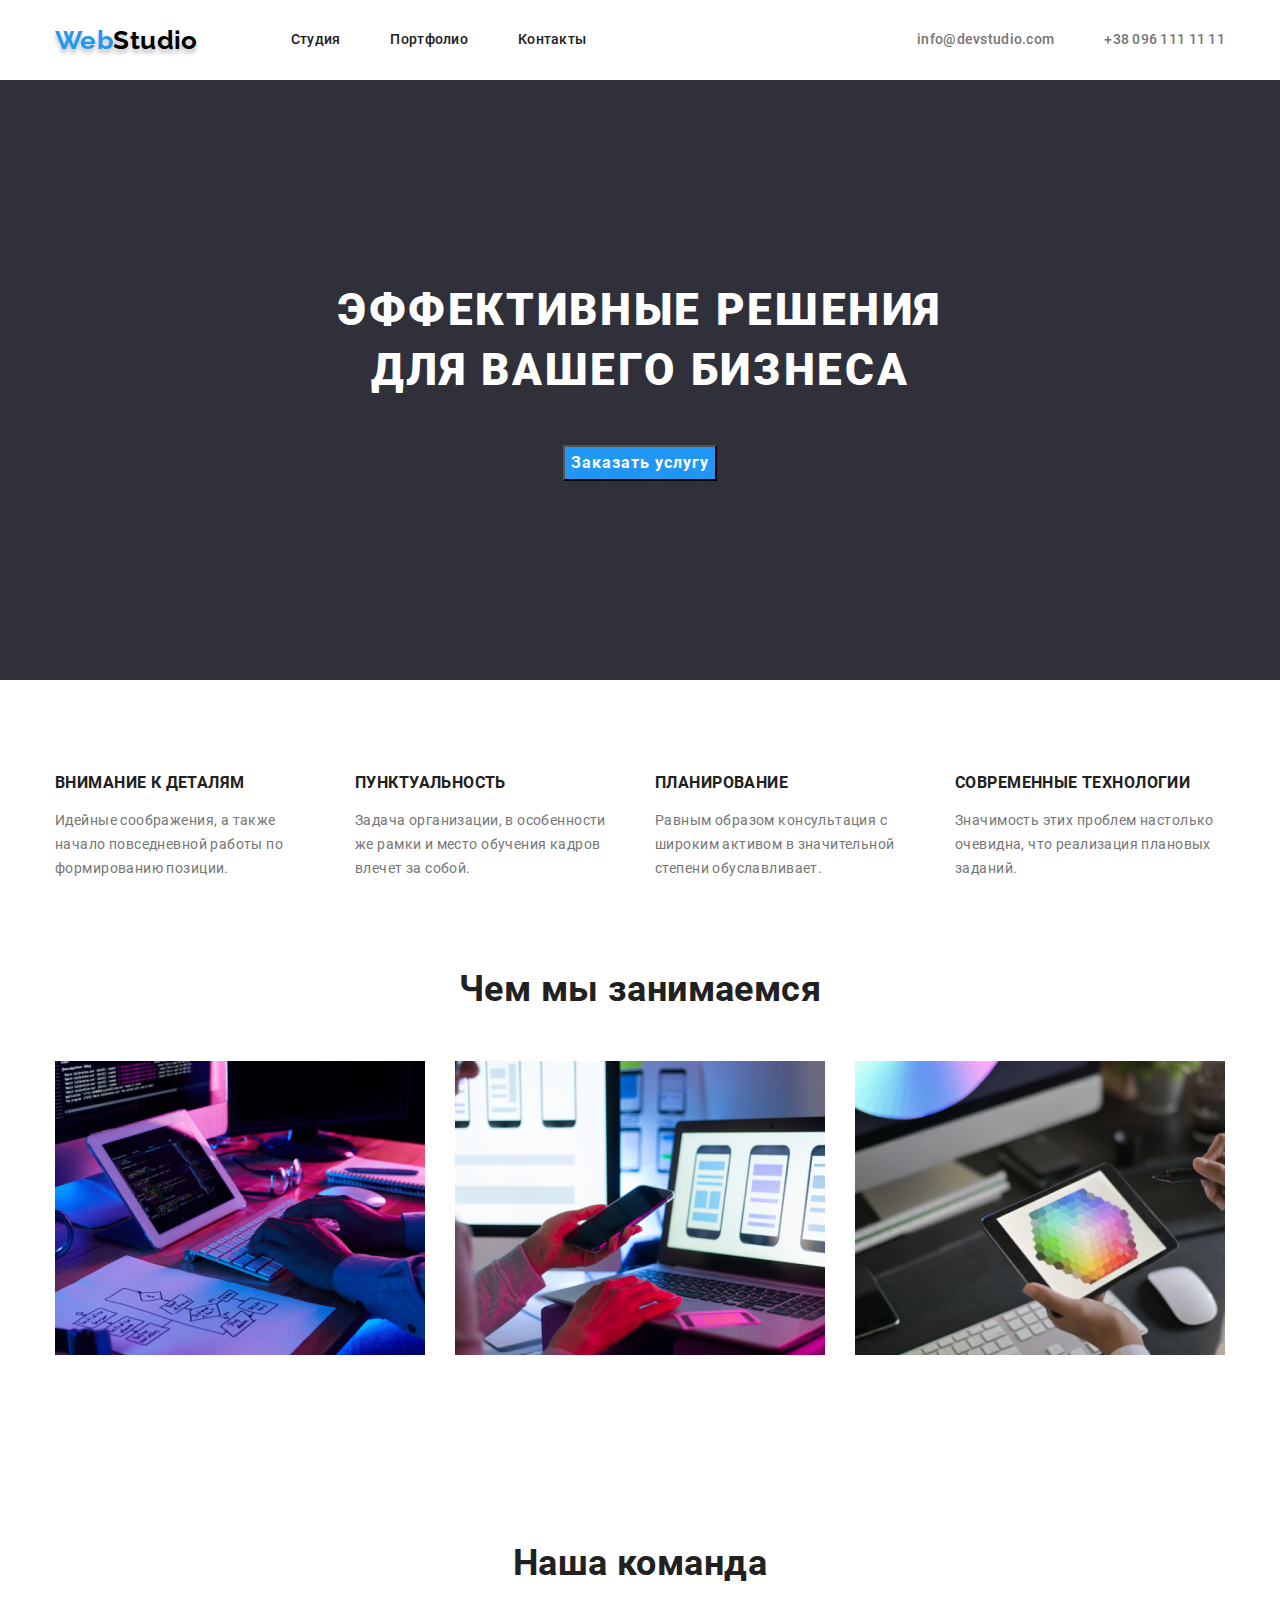
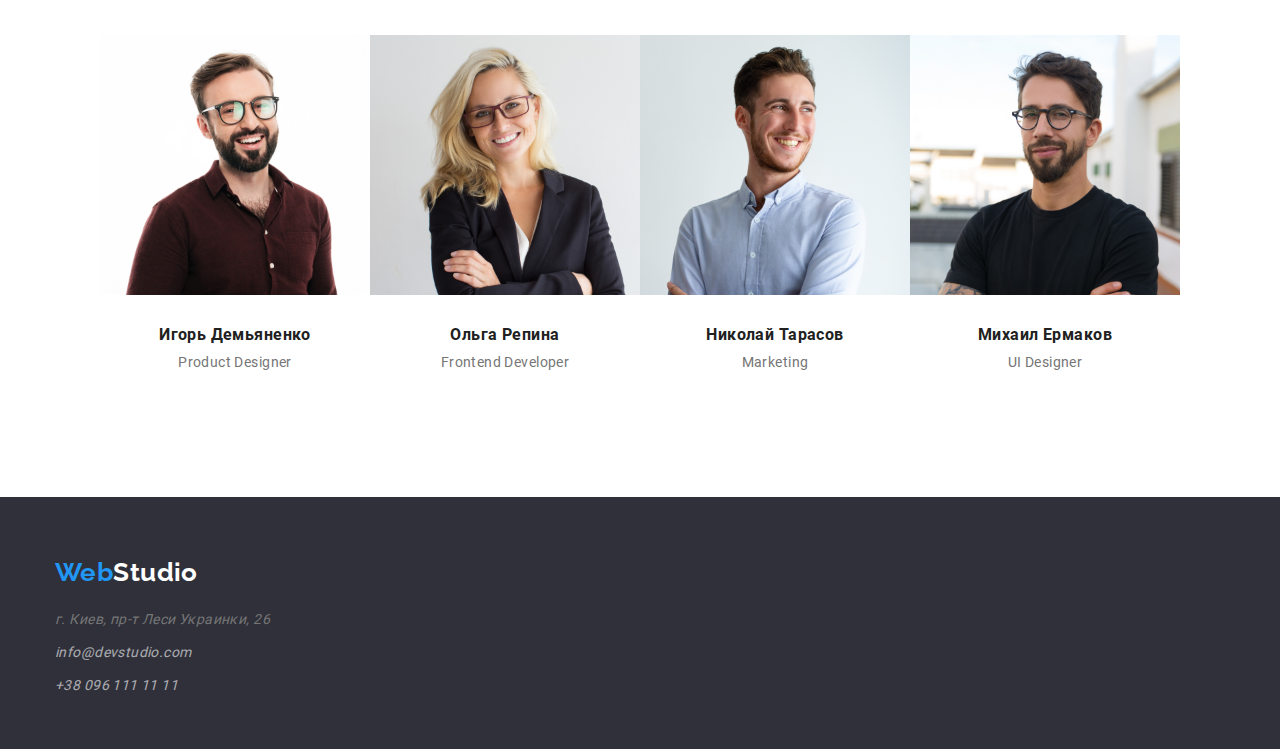
==== commit 7817321a: "Черновик-2" ====
--- a/index.html
+++ b/index.html
@@ -15,17 +15,17 @@
       <div class="container header">
         <!-- Основная навигация -->
           <nav class="navigation">
-            <a class="logo header-logo" href="./index.html" lang="en"><span class="logo-part">Web</span>Studio</a>
+            <a class="header-logo logo" href="./index.html" lang="en"><span class="logo-part">Web</span>Studio</a>
             <ul class="menu list">
-              <li class="menu-item"><a class="link menu-link" href="./index.html">Студия</a></li>
-              <li class="menu-item"><a class="link menu-link" href="./portfolio.html">Портфолио</a></li>
-              <li class="menu-item"><a class="link menu-link" href="">Контакты</a></li>
+              <li class="item"><a class="link" href="./index.html">Студия</a></li>
+              <li class="item"><a class="link" href="./portfolio.html">Портфолио</a></li>
+              <li class="item"><a class="link" href="">Контакты</a></li>
             </ul>
           </nav>
           <!-- Контакты -->
-          <ul class="list header-contacts">
-            <li class="contacts-item"><a class="link header-contacts-links" href="mailto:info@devstudio.com">info@devstudio.com</a></li>
-            <li class="contacts-item"><a class="link header-contacts-links" href="tel:+380961111111">+38 096 111 11 11</a></li>
+          <ul class="header-contacts list">
+            <li class="contacts-item"><a class="header-contacts-links link" href="mailto:info@devstudio.com">info@devstudio.com</a></li>
+            <li class="contacts-item"><a class="header-contacts-links link" href="tel:+380961111111">+38 096 111 11 11</a></li>
           </ul>
         </div>
       
@@ -33,12 +33,12 @@
     <main>
       <!-- Заголовок -->
       <section class="hero-section">
-        <div class="container hero-container">
-          <h1 class="title page-title">
+        <div class="hero-container container">
+          <h1 class="page-title title">
             Эффективные решения <br />
             для вашего бизнеса
           </h1>
-          <button class="btn order-btn" type="button">Заказать услугу</button>
+          <button class="order-btn btn" type="button">Заказать услугу</button>
         </div>
       </section>
           <!-- Преимущества -->
@@ -48,29 +48,29 @@
           
           <ul class="benefits-list list">
             <li class="item">
-              <h3 class="title benefits-item-title">Внимание к деталям</h3>
-              <p class="benefits-item">
+              <h3 class="benefits-title title">Внимание к деталям</h3>
+              <p class="benefits-text">
                 Идейные соображения, а также начало повседневной работы по
                 формированию позиции.
               </p>
             </li>
             <li class="item">
-              <h3 class="title benefits-item-title">Пунктуальность</h3>
-              <p class="benefits-item">
+              <h3 class="benefits-title title">Пунктуальность</h3>
+              <p class="benefits-text">
                 Задача организации, в особенности же рамки и место обучения кадров
                 влечет за собой.
               </p>
             </li>
             <li class="item">
-              <h3 class="title benefits-item-title">Планирование</h3>
-              <p class="benefits-item">
+              <h3 class="benefits-title title">Планирование</h3>
+              <p class="benefits-text">
                 Равным образом консультация с широким активом в значительной
                 степени обуславливает.
               </p>
             </li>
             <li class="item">
-              <h3 class="title benefits-item-title">Современные технологии</h3>
-              <p class="benefits-item">
+              <h3 class="benefits-title title">Современные технологии</h3>
+              <p class="benefits-text">
                 Значимость этих проблем настолько очевидна, что реализация
                 плановых заданий.
               </p>
@@ -80,7 +80,7 @@
       <!-- Описание деятельности -->
       <section class="duty-section">
         <div class="container">
-            <h2 class="title section-title duty-title">Чем мы занимаемся</h2>
+            <h2 class="duty-title section-title title">Чем мы занимаемся</h2>
             <ul class="duty-list list">
               <li class="item">
                 <a href=""><img src="./images/1.jpg" alt="Планшет с клавиатурой" width="370" /></a>
@@ -96,38 +96,37 @@
       
       </section>
       </div>
-
       <!-- Наша команда -->
       <section class="team-section">
         <div class="container">
-          <h2 class="title section-title team-title">Наша команда</h2>
-          <ul class="list members-list">
-            <li class="member-item">
+          <h2 class="team-title section-title title">Наша команда</h2>
+          <ul class="members-list list">
+            <li class="item">
               <a href="" >
                 <img class="member-foto" src="./images/photo1.jpg" alt="Фото Игоря Демьяненко" width="270" />
               </a>
-              <h3 class="title member-name">Игорь Демьяненко</h3>
+              <h3 class="member-name title">Игорь Демьяненко</h3>
               <p class="member-position" lang="en">Product Designer</p>
             </li>
-            <li class="member-item">
+            <li class="item">
               <a href="">
                 <img class="member-foto" src="./images/photo2.jpg" alt="Фото Ольги Репиной" width="270" />
               </a>
-              <h3 class="title member-name">Ольга Репина</h3>
+              <h3 class="member-name title">Ольга Репина</h3>
               <p class="member-position" lang="en">Frontend Developer</p>
             </li>
-            <li class="member-item">
+            <li class="item">
               <a href="">
                 <img class="member-foto" src="./images/photo3.jpg" alt="Фото Николая Тарасова" width="270" />
               </a>
-              <h3 class="title member-name">Николай Тарасов</h3>
+              <h3 class="member-name title">Николай Тарасов</h3>
               <p class="member-position" lang="en">Marketing</p>
             </li>
-            <li class="member-item">
+            <li class="item">
               <a href="">
                 <img class="member-foto" src="./images/photo4.jpg" alt="Фото Михаила Ермакова" width="270" />
               </a>
-              <h3 class="title member-name">Михаил Ермаков</h3>
+              <h3 class="member-name title">Михаил Ермаков</h3>
               <p class="member-position" lang="en">UI Designer</p>
             </li>
           </ul>
@@ -139,12 +138,12 @@
     <footer class="footer">
       <div class="container">
         <!-- Логотип -->
-        <a class="logo footer-logo" href="./index.html" lang="en"><span class="logo-part">Web</span>Studio</a>
+        <a class="footer-logo logo" href="./index.html" lang="en"><span class="logo-part">Web</span>Studio</a>
         <!-- Контакты -->
         <address><span class="adress">г. Киев, пр-т Леси Украинки, 26</span>
-          <ul class="list footer-contacts">
-            <li class="item"><a class="link footer-contacts-links" href="mailto:info@devstudio.com">info@devstudio.com</a></li>
-            <li class="item"><a class="link footer-contacts-links" href="tel:+380961111111">+38 096 111 11 11</a></li>
+          <ul class="footer-contacts list">
+            <li class="item"><a class="footer-contacts-links link" href="mailto:info@devstudio.com">info@devstudio.com</a></li>
+            <li class="item"><a class="footer-contacts-links link" href="tel:+380961111111">+38 096 111 11 11</a></li>
           </ul>
         </address>
         </footer>
--- a/css/styles.css
+++ b/css/styles.css
@@ -115,7 +115,7 @@
   display: flex;
   align-items: center;
 }
-.menu-item:not(:last-child) {
+.menu .item:not(:last-child) {
   margin-right: 50px;
 }
 .header-contacts {
@@ -168,7 +168,7 @@
   display: flex;
   justify-content: center;
 }
-.member-item:not(:last-child) {
+.member .item:not(:last-child) {
   margin-right: 30px;
 }
 .team-title {
@@ -188,7 +188,7 @@
   height: 252px;
   background-color: var(--dark-bg);
 }
-.member-item {
+.member .item {
   font-size: 16px;
 }
 .member-position {
@@ -225,7 +225,6 @@
   padding-top: 60px;
   margin-bottom: 20px;
 }
-
 .link {
   text-decoration: none;
   font-weight: 500;
@@ -233,12 +232,12 @@
   letter-spacing: 0.02em;
   color: inherit;
 }
+.menu .link {
+  color: var(--black);
+}
 .link:hover,
 .link:focus {
   color: var(--accent-cl);
-}
-.menu-link {
-  color: var(--black);
 }
 .footer-contacts-links {
   font-weight: 400;
@@ -276,7 +275,7 @@
   font-size: 36px;
   line-height: 1.166;
 }
-.benefits-item-title {
+.benefits-title {
   line-height: 1.143;
   text-transform: uppercase;
   text-align: left;
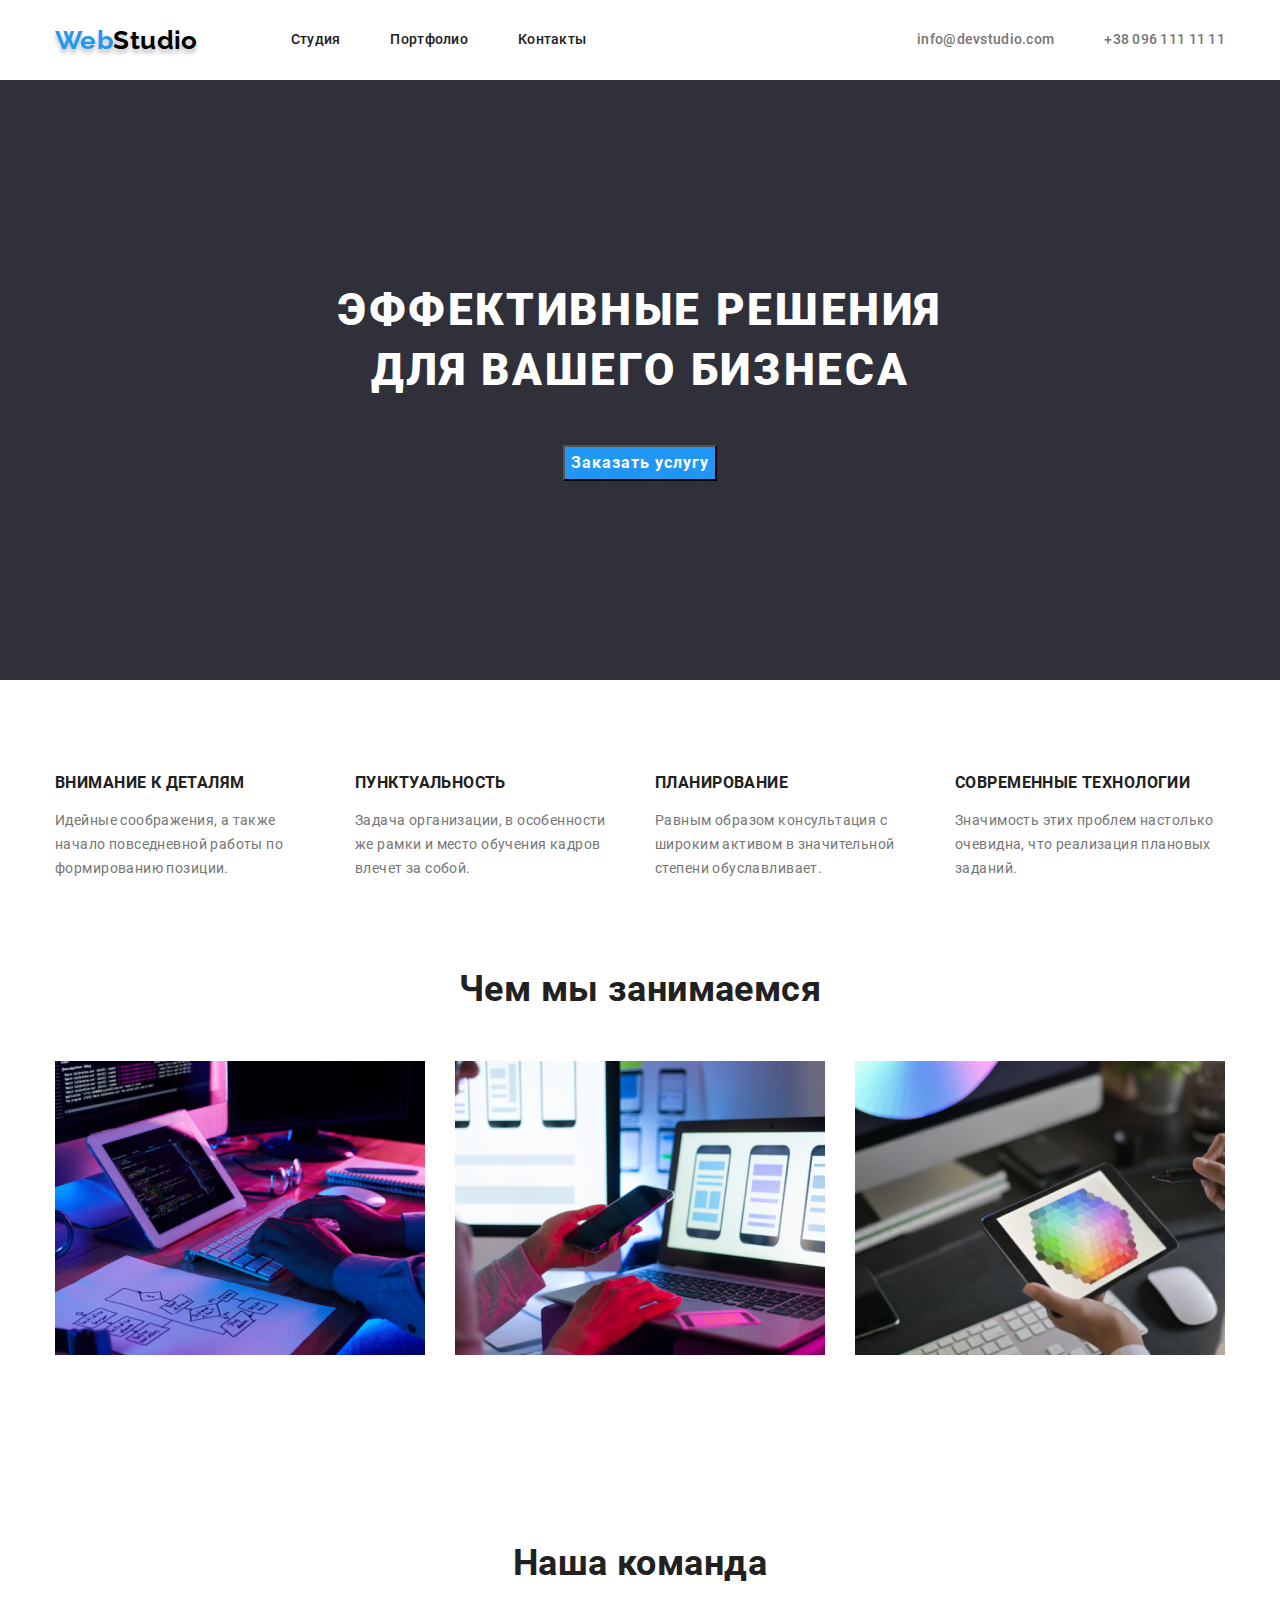
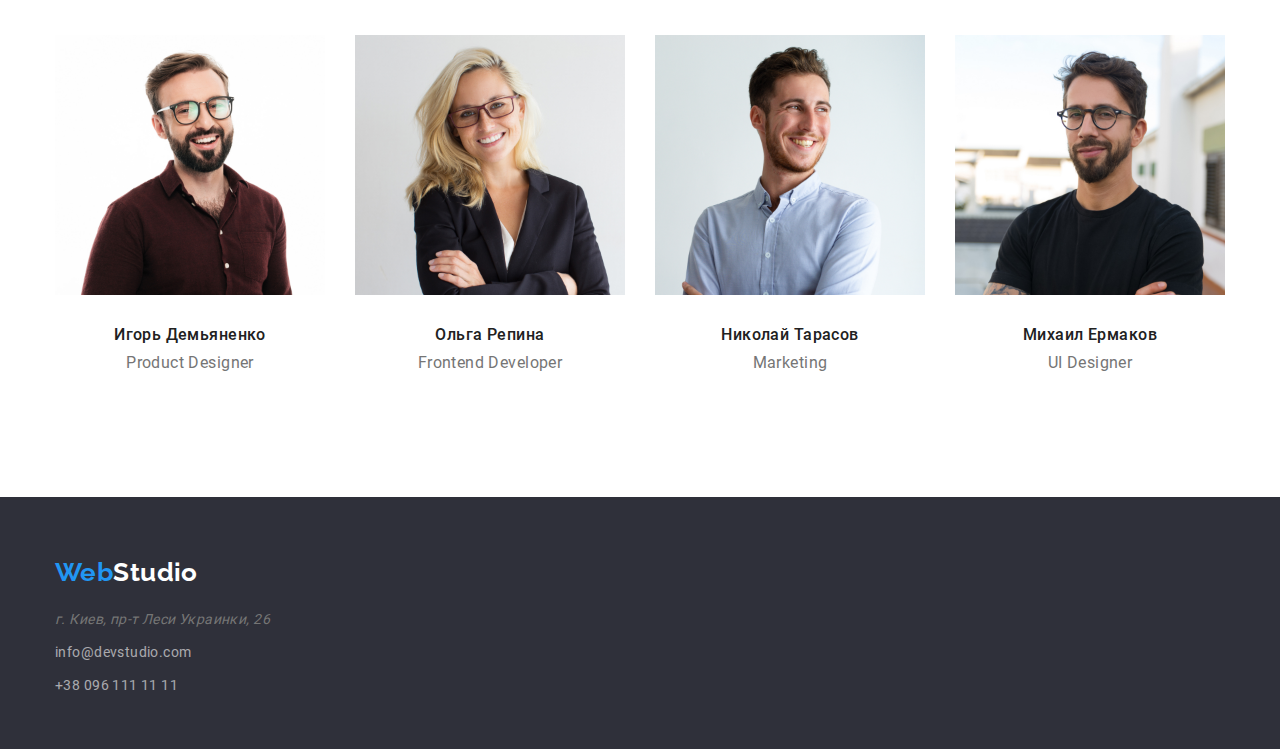
==== commit 6057ccb8: "Черновик-3" ====
--- a/index.html
+++ b/index.html
@@ -24,8 +24,8 @@
           </nav>
           <!-- Контакты -->
           <ul class="header-contacts list">
-            <li class="contacts-item"><a class="header-contacts-links link" href="mailto:info@devstudio.com">info@devstudio.com</a></li>
-            <li class="contacts-item"><a class="header-contacts-links link" href="tel:+380961111111">+38 096 111 11 11</a></li>
+            <li class="item"><a class="link" href="mailto:info@devstudio.com">info@devstudio.com</a></li>
+            <li class="item"><a class="link" href="tel:+380961111111">+38 096 111 11 11</a></li>
           </ul>
         </div>
       
@@ -49,33 +49,34 @@
           <ul class="benefits-list list">
             <li class="item">
               <h3 class="benefits-title title">Внимание к деталям</h3>
-              <p class="benefits-text">
+              <p>
                 Идейные соображения, а также начало повседневной работы по
                 формированию позиции.
               </p>
             </li>
             <li class="item">
               <h3 class="benefits-title title">Пунктуальность</h3>
-              <p class="benefits-text">
+              <p>
                 Задача организации, в особенности же рамки и место обучения кадров
                 влечет за собой.
               </p>
             </li>
             <li class="item">
               <h3 class="benefits-title title">Планирование</h3>
-              <p class="benefits-text">
+              <p>
                 Равным образом консультация с широким активом в значительной
                 степени обуславливает.
               </p>
             </li>
             <li class="item">
               <h3 class="benefits-title title">Современные технологии</h3>
-              <p class="benefits-text">
+              <p>
                 Значимость этих проблем настолько очевидна, что реализация
                 плановых заданий.
               </p>
             </li>
           </ul>
+        </div>
       </section>
       <!-- Описание деятельности -->
       <section class="duty-section">
@@ -93,9 +94,7 @@
               </li>
             </ul>
         </div>
-      
       </section>
-      </div>
       <!-- Наша команда -->
       <section class="team-section">
         <div class="container">
@@ -146,8 +145,7 @@
             <li class="item"><a class="footer-contacts-links link" href="tel:+380961111111">+38 096 111 11 11</a></li>
           </ul>
         </address>
-        </footer>
       </div>
-      
+    </footer>
   </body>
 </html>
--- a/css/styles.css
+++ b/css/styles.css
@@ -93,12 +93,8 @@
   letter-spacing: 0.03em;
   color: var(--main-text-cl);
 }
-.list {
-  display: flex;
-  list-style: none;
-  padding: 0px;
-  margin: 0px;
-}
+
+/* Утилиты */
 .container {
   width: 1200px;
   margin-right: auto;
@@ -106,125 +102,6 @@
   padding-right: 15px;
   padding-left: 15px;
 }
-.header {
-  display: flex;
-  align-items: center;
-  height: 80px;
-}
-.navigation {
-  display: flex;
-  align-items: center;
-}
-.menu .item:not(:last-child) {
-  margin-right: 50px;
-}
-.header-contacts {
-  margin-left: auto;
-}
-.contacts-item:not(:last-child) {
-  margin-right: 50px;
-}
-.hero-container {
-  padding-top: 200px;
-  padding-bottom: 200px;
-}
-.hero-section {
-  background-color: var(--dark-bg);
-  text-align: center;
-  height: 600px;
-  margin-bottom: 94px;
-}
-.benefits-section {
-  display: flex;
-  margin-top: 0px;
-  margin-bottom: 94px;
-}
-.benefits-list .item {
-  width: 270px;
-  height: 101px;
-}
-.benefits-list .item:not(:last-child) {
-  margin-right: 30px;
-}
-.duty-section {
-  height: 386px;
-  margin-bottom: 94px;
-}
-.duty-list {
-  display: flex;
-  justify-content: center;
-}
-.duty-list .item:not(:last-child) {
-  margin-right: 30px;
-}
-.duty-title {
-  margin-bottom: 50px;
-}
-.team-section {
-  height: 648px;
-  margin-bottom: 0px;
-}
-.members-list {
-  display: flex;
-  justify-content: center;
-}
-.member .item:not(:last-child) {
-  margin-right: 30px;
-}
-.team-title {
-  padding-top: 94px;
-  margin-bottom: 50px;
-}
-.member-foto {
-  margin-bottom: 30px;
-}
-.member-name {
-  margin-bottom: 10px;
-}
-.member-position {
-  margin-bottom: 30px;
-}
-.footer {
-  height: 252px;
-  background-color: var(--dark-bg);
-}
-.member .item {
-  font-size: 16px;
-}
-.member-position {
-  line-height: 1.186;
-  text-align: center;
-}
-.member-name {
-  font-weight: 500;
-  line-height: 1.188;
-}
-.portfolio-item-text {
-  font-size: 16px;
-  line-height: 1.875;
-}
-.logo {
-  font-family: Raleway, sans-serif;
-  font-style: normal;
-  font-weight: 700;
-  font-size: 26px;
-  line-height: 1.192;
-  text-decoration: none;
-}
-.logo-part {
-  color: var(--accent-cl);
-}
-.header-logo {
-  margin-right: 93px;
-  color: #000000;
-  text-shadow: 0px 4px 4px rgba(0, 0, 0, 0.25);
-}
-.footer-logo {
-  display: block;
-  color: var(--white);
-  padding-top: 60px;
-  margin-bottom: 20px;
-}
 .link {
   text-decoration: none;
   font-weight: 500;
@@ -239,27 +116,75 @@
 .link:focus {
   color: var(--accent-cl);
 }
-.footer-contacts-links {
-  font-weight: 400;
-  line-height: 1.714;
-  letter-spacing: inherit;
-  color: rgba(255, 255, 255, 0.6);
-}
-.footer-contacts .item:not(:last-child) {
-  margin-bottom: 9px;
-}
-.footer-contacts {
-  display: block;
-  margin-bottom: 60px;
-}
-.adress {
-  display: block;
-  margin-bottom: 9px;
+.list {
+  display: flex;
+  padding: 0px;
+  margin: 0px;
+  list-style: none;
+}
+.logo {
+  font-family: Raleway, sans-serif;
+  font-style: normal;
+  font-weight: 700;
+  font-size: 26px;
+  line-height: 1.192;
+  text-decoration: none;
+}
+.logo-part {
+  color: var(--accent-cl);
 }
 .title {
   font-weight: 700;
   color: var(--black);
   text-align: center;
+}
+.section-title {
+  font-size: 36px;
+  line-height: 1.166;
+}
+.btn {
+  display: inline-block;
+  font-family: inherit;
+  font-size: 16px;
+  text-align: center;
+}
+
+/* Шапка */
+.header {
+  display: flex;
+  align-items: center;
+  height: 80px;
+}
+.header-logo {
+  margin-right: 93px;
+  color: #000000;
+  text-shadow: 0px 4px 4px rgba(0, 0, 0, 0.25);
+}
+.navigation {
+  display: flex;
+  align-items: center;
+}
+.menu .item:not(:last-child) {
+  margin-right: 50px;
+}
+.header-contacts {
+  margin-left: auto;
+}
+.header-contacts .item:not(:last-child) {
+  margin-right: 50px;
+}
+
+/* Заголовок */
+.hero-section {
+  height: 600px;
+  margin-bottom: 94px;
+
+  background-color: var(--dark-bg);
+  text-align: center;
+}
+.hero-container {
+  padding-top: 200px;
+  padding-bottom: 200px;
 }
 .page-title {
   margin-bottom: 45px;
@@ -271,27 +196,6 @@
   text-transform: uppercase;
   color: var(--white);
 }
-.section-title {
-  font-size: 36px;
-  line-height: 1.166;
-}
-.benefits-title {
-  line-height: 1.143;
-  text-transform: uppercase;
-  text-align: left;
-}
-.portfolio-item-title {
-  font-size: 18px;
-  line-height: 2;
-  text-align: left;
-  letter-spacing: 0.06em;
-}
-.btn {
-  display: inline-block;
-  font-family: inherit;
-  font-size: 16px;
-  text-align: center;
-}
 .order-btn {
   font-weight: 700;
   line-height: 1.875;
@@ -299,6 +203,119 @@
   letter-spacing: 0.06em;
   color: var(--white);
 }
+
+/* Преимущества */
+.benefits-section {
+  display: flex;
+  margin-top: 0px;
+  margin-bottom: 94px;
+}
+.benefits-list .item {
+  width: 270px;
+  height: 101px;
+}
+.benefits-list .item:not(:last-child) {
+  margin-right: 30px;
+}
+.benefits-title {
+  line-height: 1.143;
+  text-transform: uppercase;
+  text-align: left;
+}
+
+/* Описание деятельности */
+.duty-section {
+  height: 386px;
+  margin-bottom: 94px;
+}
+.duty-list {
+  display: flex;
+  justify-content: center;
+}
+.duty-list .item:not(:last-child) {
+  margin-right: 30px;
+}
+.duty-title {
+  margin-bottom: 50px;
+}
+
+/* Наша команда */
+.team-section {
+  height: 648px;
+  margin-bottom: 0px;
+}
+.team-title {
+  padding-top: 94px;
+  margin-bottom: 50px;
+}
+.members-list {
+  display: flex;
+  justify-content: center;
+}
+.members-list .item:not(:last-child) {
+  margin-right: 30px;
+}
+.member-foto {
+  margin-bottom: 30px;
+}
+.member-name {
+  margin-bottom: 10px;
+
+  font-size: 16px;
+  font-weight: 500;
+  line-height: 1.188;
+}
+.member-position {
+  margin-bottom: 30px;
+
+  font-size: 16px;
+  line-height: 1.186;
+  text-align: center;
+}
+/* Подвал */
+.footer {
+  height: 252px;
+  background-color: var(--dark-bg);
+}
+.footer-logo {
+  display: block;
+  color: var(--white);
+  padding-top: 60px;
+  margin-bottom: 20px;
+}
+.footer-contacts-links {
+  font-weight: 400;
+  line-height: 1.714;
+  letter-spacing: inherit;
+  color: rgba(255, 255, 255, 0.6);
+}
+.footer-contacts {
+  font-style: normal;
+  display: block;
+  margin-bottom: 60px;
+}
+.footer-contacts .item:not(:last-child) {
+  margin-bottom: 9px;
+}
+.adress {
+  display: block;
+  margin-bottom: 9px;
+}
+
+/* Портфолио */
+.header.portfolio {
+  margin-bottom: 94px;
+}
+.filter {
+  display: flex;
+  justify-content: center;
+  align-items: flex-start;
+  margin-bottom: 34px;
+  height: 54px;
+}
+.filter .item:not(:last-child) {
+  margin-right: 8px;
+}
 .portfolio-btn {
   font-weight: 500;
   line-height: 1.62;
@@ -311,3 +328,33 @@
   color: var(--white);
   background-color: var(--accent-cl);
 }
+.portfolio-list {
+  display: flex;
+  flex-wrap: wrap;
+  margin-bottom: 94px;
+}
+.portfolio-list .item {
+  margin-right: 30px;
+  margin-bottom: 30px;
+}
+.portfolio-list .item:nth-child(3n) {
+  margin-right: 0px;
+}
+.portfolio-list .item:nth-last-child(-n + 3) {
+  margin-bottom: 0px;
+}
+.portfolio-text-box {
+  padding: 20px 24px;
+  width: 322px;
+  height: 70px;
+}
+.portfolio-item-title {
+  font-size: 18px;
+  line-height: 2;
+  text-align: left;
+  letter-spacing: 0.06em;
+}
+.portfolio-item-text {
+  font-size: 16px;
+  line-height: 1.875;
+}
